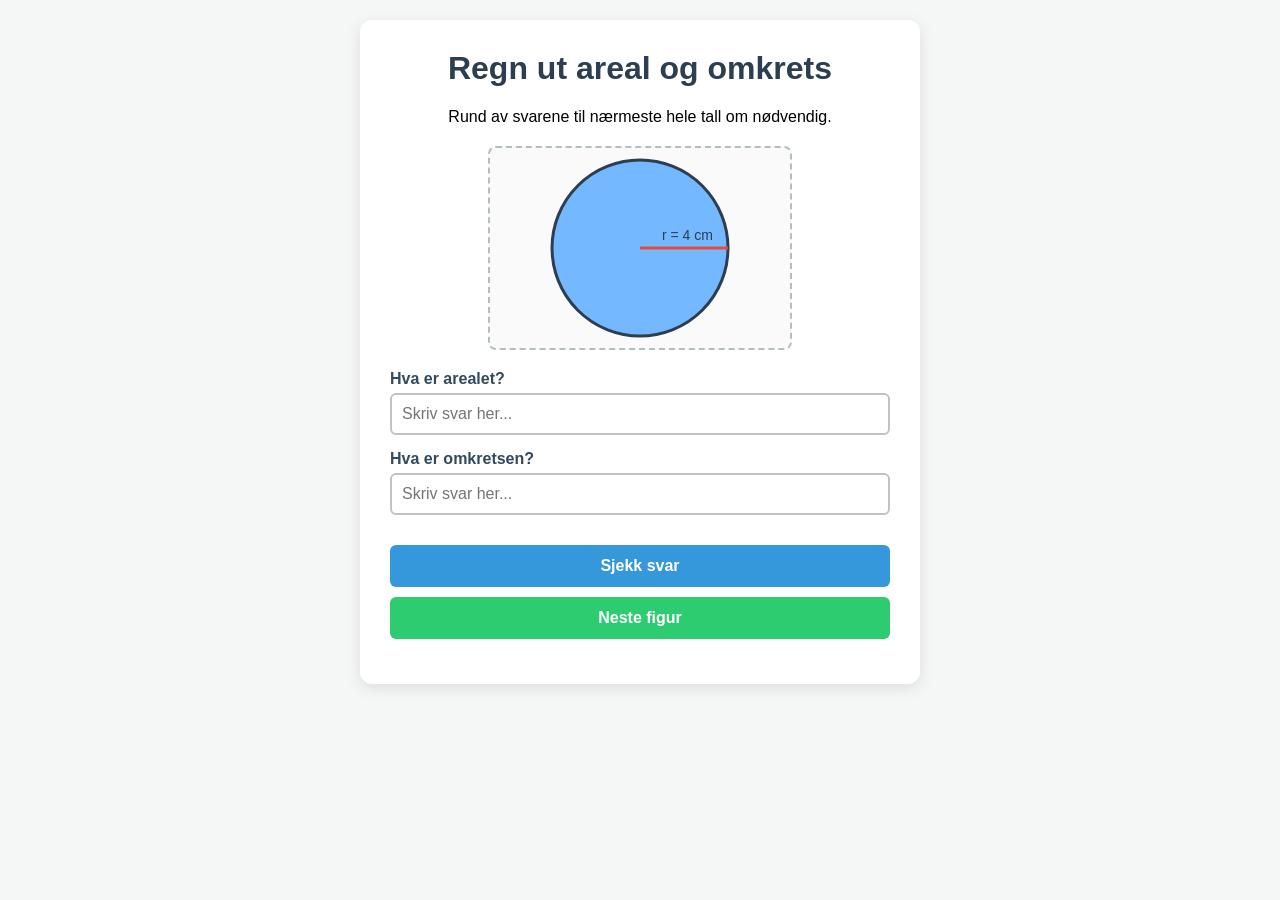
==== index.html @ bada100c "Add files via upload" ====
<!DOCTYPE html>
<html lang="no">
<head>
    <meta charset="UTF-8">
    <meta name="viewport" content="width=device-width, initial-scale=1.0">
    <title>Geometriøving for elever</title>
    <style>
        body {
            font-family: 'Segoe UI', Tahoma, Geneva, Verdana, sans-serif;
            background-color: #f4f7f6;
            margin: 0;
            padding: 20px;
            display: flex;
            flex-direction: column;
            align-items: center;
        }
        .container {
            background-color: white;
            padding: 30px;
            border-radius: 12px;
            box-shadow: 0 4px 15px rgba(0,0,0,0.1);
            max-width: 500px;
            width: 100%;
            text-align: center;
        }
        h1 { color: #2c3e50; margin-top: 0; }
        #canvas-container {
            margin: 20px 0;
            display: flex;
            justify-content: center;
        }
        canvas {
            border: 2px dashed #b2bec3;
            background-color: #fafafa;
            border-radius: 8px;
        }
        .input-group {
            margin: 15px 0;
            text-align: left;
        }
        label {
            display: block;
            font-weight: bold;
            margin-bottom: 5px;
            color: #34495e;
        }
        input {
            width: 100%;
            padding: 10px;
            font-size: 16px;
            border: 2px solid #bdc3c7;
            border-radius: 6px;
            box-sizing: border-box;
            transition: all 0.3s;
        }
        .correct { border-color: #2ecc71 !important; background-color: #e8f8f5; }
        .wrong { border-color: #e74c3c !important; background-color: #fceae9; }
        button {
            background-color: #3498db;
            color: white;
            border: none;
            padding: 12px 24px;
            font-size: 16px;
            font-weight: bold;
            border-radius: 6px;
            cursor: pointer;
            width: 100%;
            margin-top: 15px;
            transition: background 0.2s;
        }
        button:hover { background-color: #2980b9; }
        #feedback { font-weight: bold; margin-top: 15px; font-size: 18px; }
    </style>
</head>
<body>

<div class="container">
    <h1>Regn ut areal og omkrets</h1>
    <p>Rund av svarene til nærmeste hele tall om nødvendig.</p>
    
    <div id="canvas-container">
        <canvas id="figurCanvas" width="300" height="200"></canvas>
    </div>

    <div class="input-group">
        <label id="label-areal" for="input-areal">Hva er arealet?</label>
        <input type="number" id="input-areal" placeholder="Skriv svar her...">
    </div>

    <div class="input-group">
        <label id="label-omkrets" for="input-omkrets">Hva er omkretsen?</label>
        <input type="number" id="input-omkrets" placeholder="Skriv svar her...">
    </div>

    <button onclick="sjekkSvar()">Sjekk svar</button>
    <button onclick="genererNyFigur()" style="background-color: #2ecc71; margin-top: 10px;">Neste figur</button>

    <div id="feedback"></div>
</div>

<script>
    const canvas = document.getElementById('figurCanvas');
    const ctx = canvas.getContext('2d');
    
    let gjeldendeFigur = "";
    let fasitAreal = 0;
    let fasitOmkrets = 0;

    function slettFelter() {
        document.getElementById('input-areal').value = "";
        document.getElementById('input-omkrets').value = "";
        document.getElementById('input-areal').className = "";
        document.getElementById('input-omkrets').className = "";
        document.getElementById('feedback').textContent = "";
    }

    function tilfeldig(min, max) {
        return Math.floor(Math.random() * (max - min + 1)) + min;
    }

    function genererNyFigur() {
        slettFelter();
        ctx.clearRect(0, 0, canvas.width, canvas.height);
        
        const figurTyper = ['rektangel', 'trekant', 'sirkel'];
        gjeldendeFigur = figurTyper[Math.floor(Math.random() * figurTyper.length)];

        ctx.lineWidth = 3;
        ctx.strokeStyle = '#2c3e50';
        ctx.fillStyle = '#74b9ff';
        ctx.font = '14px Arial';
        ctx.fillStyleText = '#2c3e50';

        if (gjeldendeFigur === 'rektangel') {
            let bredde = tilfeldig(4, 12);
            let hoyde = tilfeldig(3, 8);
            
            fasitAreal = bredde * hoyde;
            fasitOmkrets = 2 * (bredde + hoyde);

            // Tegn rektangel sentrert (skalert for synlighet)
            let pxBredde = bredde * 18;
            let pxHoyde = hoyde * 18;
            let x = (canvas.width - pxBredde) / 2;
            let y = (canvas.height - pxHoyde) / 2;

            ctx.fillRect(x, y, pxBredde, pxHoyde);
            ctx.strokeRect(x, y, pxBredde, pxHoyde);

            // Måltekst
            ctx.fillStyle = '#2c3e50';
            ctx.fillText(`Bredde: ${bredde} cm`, x + (pxBredde/4), y - 10);
            ctx.fillText(`Høyde: ${hoyde} cm`, x + pxBredde + 10, y + (pxHoyde/2));

        } else if (gjeldendeFigur === 'trekant') {
            // Rettvinklet trekant for enkelhets skyld
            let grunnlinje = tilfeldig(5, 12);
            let hoyde = tilfeldig(4, 9);
            
            // Hypotenus: a^2 + b^2 = c^2
            let hypotenus = Math.sqrt((grunnlinje*grunnlinje) + (hoyde*hoyde));
            
            fasitAreal = Math.round((grunnlinje * hoyde) / 2);
            fasitOmkrets = Math.round(grunnlinje + hoyde + hypotenus);

            let pxG = grunnlinje * 16;
            let pxH = hoyde * 16;
            let x = (canvas.width - pxG) / 2;
            let y = (canvas.height - pxH) / 2 + pxH;

            ctx.beginPath();
            ctx.moveTo(x, y);
            ctx.lineTo(x + pxG, y);
            ctx.lineTo(x, y - pxH);
            ctx.closePath();
            ctx.fill();
            ctx.stroke();

            ctx.fillStyle = '#2c3e50';
            ctx.fillText(`g: ${grunnlinje} cm`, x + (pxG/3), y + 20);
            ctx.fillText(`h: ${hoyde} cm`, x - 40, y - (pxH/2));

        } else if (gjeldendeFigur === 'sirkel') {
            let radius = tilfeldig(2, 5);
            
            fasitAreal = Math.round(Math.PI * radius * radius);
            fasitOmkrets = Math.round(2 * Math.PI * radius);

            let pxR = radius * 22;
            let cx = canvas.width / 2;
            let cy = canvas.height / 2;

            ctx.beginPath();
            ctx.arc(cx, cy, pxR, 0, 2 * Math.PI);
            ctx.fill();
            ctx.stroke();

            // Tegn radiuslinje
            ctx.beginPath();
            ctx.moveTo(cx, cy);
            ctx.lineTo(cx + pxR, cy);
            ctx.strokeStyle = '#e74c3c';
            ctx.stroke();

            ctx.fillStyle = '#2c3e50';
            ctx.fillText(`r = ${radius} cm`, cx + (pxR/4), cy - 8);
        }
    }

    function sjekkSvar() {
        const inputAreal = parseFloat(document.getElementById('input-areal').value);
        const inputOmkrets = parseFloat(document.getElementById('input-omkrets').value);
        const feedback = document.getElementById('feedback');

        let arealRiktig = (inputAreal === fasitAreal);
        let omkretsRiktig = (inputOmkrets === fasitOmkrets);

        document.getElementById('input-areal').className = arealRiktig ? 'correct' : 'wrong';
        document.getElementById('input-omkrets').className = omkretsRiktig ? 'correct' : 'wrong';

        if (arealRiktig && omkretsRiktig) {
            feedback.textContent = "🎉 Helt supert! Begge svar er riktige!";
            feedback.style.color = "#2ecc71";
        } else {
            feedback.textContent = "Prøv igjen! Rett opp i feltene som ble røde.";
            feedback.style.color = "#e74c3c";
        }
    }

    // Start spillet ved innlasting
    genererNyFigur();
</script>

</body>
</html>
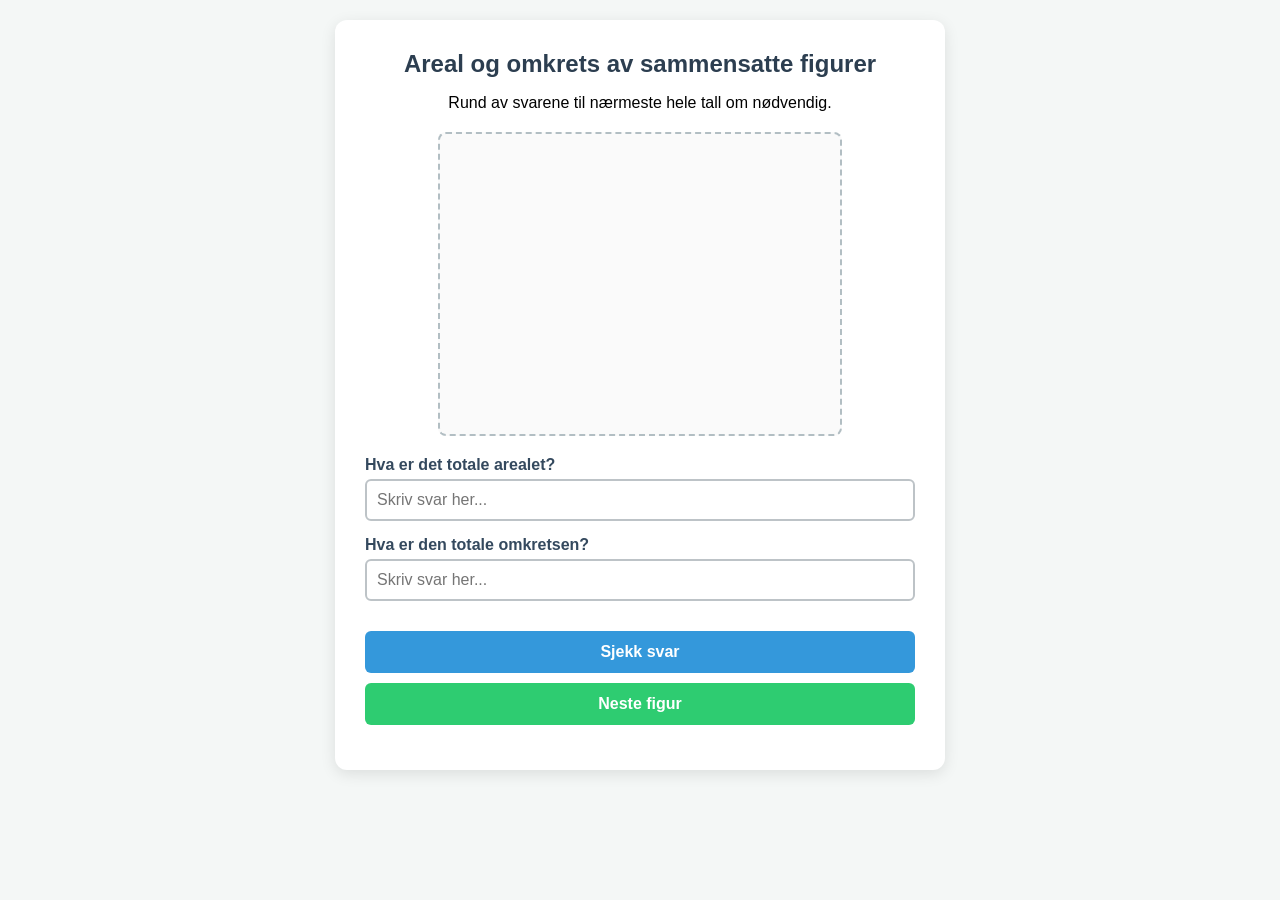
==== commit 47ec2706: "Add files via upload" ====
--- a/index.html
+++ b/index.html
@@ -3,7 +3,7 @@
 <head>
     <meta charset="UTF-8">
     <meta name="viewport" content="width=device-width, initial-scale=1.0">
-    <title>Geometriøving for elever</title>
+    <title>Geometriøving for elever - Sammensatte figurer</title>
     <style>
         body {
             font-family: 'Segoe UI', Tahoma, Geneva, Verdana, sans-serif;
@@ -19,11 +19,11 @@
             padding: 30px;
             border-radius: 12px;
             box-shadow: 0 4px 15px rgba(0,0,0,0.1);
-            max-width: 500px;
+            max-width: 550px;
             width: 100%;
             text-align: center;
         }
-        h1 { color: #2c3e50; margin-top: 0; }
+        h1 { color: #2c3e50; margin-top: 0; font-size: 24px; }
         #canvas-container {
             margin: 20px 0;
             display: flex;
@@ -70,25 +70,27 @@
         }
         button:hover { background-color: #2980b9; }
         #feedback { font-weight: bold; margin-top: 15px; font-size: 18px; }
+        #figurnavn { font-style: italic; color: #7f8c8d; margin-bottom: 10px; }
     </style>
 </head>
 <body>
 
 <div class="container">
-    <h1>Regn ut areal og omkrets</h1>
+    <h1>Areal og omkrets av sammensatte figurer</h1>
+    <div id="figurnavn"></div>
     <p>Rund av svarene til nærmeste hele tall om nødvendig.</p>
     
     <div id="canvas-container">
-        <canvas id="figurCanvas" width="300" height="200"></canvas>
+        <canvas id="figurCanvas" width="400" height="300"></canvas>
     </div>
 
     <div class="input-group">
-        <label id="label-areal" for="input-areal">Hva er arealet?</label>
+        <label id="label-areal" for="input-areal">Hva er det totale arealet?</label>
         <input type="number" id="input-areal" placeholder="Skriv svar her...">
     </div>
 
     <div class="input-group">
-        <label id="label-omkrets" for="input-omkrets">Hva er omkretsen?</label>
+        <label id="label-omkrets" for="input-omkrets">Hva er den totale omkretsen?</label>
         <input type="number" id="input-omkrets" placeholder="Skriv svar her...">
     </div>
 
@@ -122,114 +124,116 @@
         slettFelter();
         ctx.clearRect(0, 0, canvas.width, canvas.height);
         
-        const figurTyper = ['rektangel', 'trekant', 'sirkel'];
+        // Velger tilfeldig mellom de to sammensatte figurtypene
+        const figurTyper = ['sammensatt_rektangel', 'rektangel_trekant'];
         gjeldendeFigur = figurTyper[Math.floor(Math.random() * figurTyper.length)];
 
         ctx.lineWidth = 3;
         ctx.strokeStyle = '#2c3e50';
         ctx.fillStyle = '#74b9ff';
-        ctx.font = '14px Arial';
-        ctx.fillStyleText = '#2c3e50';
-
-        if (gjeldendeFigur === 'rektangel') {
-            let bredde = tilfeldig(4, 12);
-            let hoyde = tilfeldig(3, 8);
-            
-            fasitAreal = bredde * hoyde;
-            fasitOmkrets = 2 * (bredde + hoyde);
-
-            // Tegn rektangel sentrert (skalert for synlighet)
-            let pxBredde = bredde * 18;
-            let pxHoyde = hoyde * 18;
-            let x = (canvas.width - pxBredde) / 2;
-            let y = (canvas.height - pxHoyde) / 2;
-
-            ctx.fillRect(x, y, pxBredde, pxHoyde);
-            ctx.strokeRect(x, y, pxBredde, pxHoyde);
-
-            // Måltekst
-            ctx.fillStyle = '#2c3e50';
-            ctx.fillText(`Bredde: ${bredde} cm`, x + (pxBredde/4), y - 10);
-            ctx.fillText(`Høyde: ${hoyde} cm`, x + pxBredde + 10, y + (pxHoyde/2));
-
-        } else if (gjeldendeFigur === 'trekant') {
-            // Rettvinklet trekant for enkelhets skyld
-            let grunnlinje = tilfeldig(5, 12);
-            let hoyde = tilfeldig(4, 9);
-            
-            // Hypotenus: a^2 + b^2 = c^2
-            let hypotenus = Math.sqrt((grunnlinje*grunnlinje) + (hoyde*hoyde));
-            
-            fasitAreal = Math.round((grunnlinje * hoyde) / 2);
-            fasitOmkrets = Math.round(grunnlinje + hoyde + hypotenus);
-
-            let pxG = grunnlinje * 16;
-            let pxH = hoyde * 16;
-            let x = (canvas.width - pxG) / 2;
-            let y = (canvas.height - pxH) / 2 + pxH;
-
+        ctx.font = 'bold 14px Arial';
+
+        if (gjeldendeFigur === 'sammensatt_rektangel') {
+            document.getElementById('figurnavn').textContent = "Figurtype: L-formet figur (to rektangler)";
+            
+            // Generer logiske mål for en L-form
+            let a = tilfeldig(4, 7);  // Total bredde i bunn
+            let b = tilfeldig(3, 5);  // Bredde på vertikal del
+            let c = tilfeldig(5, 8);  // Total høyde på venstre side
+            let d = tilfeldig(3, 4);  // Høyde på horisontal del i bunn
+            
+            // Sikre at logikken holder (b må være mindre enn a, d mindre enn c)
+            if (b >= a) b = a - 2;
+            if (d >= c) d = c - 2;
+            
+            let e = a - b; // Resterende bredde på toppen
+            let f = c - d; // Resterende høyde på høyre side
+
+            // Matematisk fasit
+            fasitAreal = (a * d) + (b * f);
+            fasitOmkrets = a + b + c + d + e + f;
+
+            // Skaler og plasser sentrert
+            let scale = 20;
+            let startX = (canvas.width - (a * scale)) / 2;
+            let startY = (canvas.height - (c * scale)) / 2;
+
+            // Tegner L-formen i én sammenhengende bane uten skillelinjer
             ctx.beginPath();
-            ctx.moveTo(x, y);
-            ctx.lineTo(x + pxG, y);
-            ctx.lineTo(x, y - pxH);
+            ctx.moveTo(startX, startY); // Topp venstre
+            ctx.lineTo(startX + (b * scale), startY); // Til høyre på toppen
+            ctx.lineTo(startX + (b * scale), startY + (f * scale)); // Ned til det indre hjørnet
+            ctx.lineTo(startX + (a * scale), startY + (f * scale)); // Helt ut til høyre kant
+            ctx.lineTo(startX + (a * scale), startY + (c * scale)); // Ned til bunn høyre
+            ctx.lineTo(startX, startY + (c * scale)); // Helt til bunn venstre
             ctx.closePath();
+            
             ctx.fill();
             ctx.stroke();
 
+            // Plasserer tydelige måltekster på utsiden av kantene
             ctx.fillStyle = '#2c3e50';
-            ctx.fillText(`g: ${grunnlinje} cm`, x + (pxG/3), y + 20);
-            ctx.fillText(`h: ${hoyde} cm`, x - 40, y - (pxH/2));
-
-        } else if (gjeldendeFigur === 'sirkel') {
-            let radius = tilfeldig(2, 5);
-            
-            fasitAreal = Math.round(Math.PI * radius * radius);
-            fasitOmkrets = Math.round(2 * Math.PI * radius);
-
-            let pxR = radius * 22;
-            let cx = canvas.width / 2;
-            let cy = canvas.height / 2;
-
+            ctx.fillText(`${b} cm`, startX + (b * scale)/2 - 10, startY - 10); // Topp-bredde
+            ctx.fillText(`${c} cm`, startX - 45, startY + (c * scale)/2); // Venstre totalhøyde
+            ctx.fillText(`${a} cm`, startX + (a * scale)/2 - 10, startY + (c * scale) + 20); // Bunn totalbredde
+            ctx.fillText(`${d} cm`, startX + (a * scale) + 10, startY + (f * scale) + (d * scale)/2 + 5); // Høyre bunnhøyde
+            ctx.fillText(`${e} cm`, startX + (b * scale) + (e * scale)/2 - 10, startY + (f * scale) - 10); // Indre horisontale flate
+            ctx.fillText(`${f} cm`, startX + (b * scale) + 10, startY + (f * scale)/2); // Indre vertikale flate
+
+        } else if (gjeldendeFigur === 'rektangel_trekant') {
+            document.getElementById('figurnavn').textContent = "Figurtype: Husform (rektangel + trekant)";
+            
+            let bredde = tilfeldig(6, 12);
+            let rektangelHoyde = tilfeldig(4, 7);
+            let trekantHoyde = tilfeldig(3, 5);
+
+            // Regner ut skråkantene på taket (hypotenus på to mindre trekanter)
+            let halvBredde = bredde / 2;
+            let takSidelengde = Math.sqrt((halvBredde * halvBredde) + (trekantHoyde * trekantHoyde));
+
+            // Matematisk fasit
+            fasitAreal = (bredde * rektangelHoyde) + Math.round((bredde * trekantHoyde) / 2);
+            fasitOmkrets = Math.round(bredde + (2 * rektangelHoyde) + (2 * takSidelengde));
+
+            // Skaler og plasser sentrert
+            let scale = 18;
+            let totalHoyde = rektangelHoyde + trekantHoyde;
+            let startX = (canvas.width - (bredde * scale)) / 2;
+            let startY = (canvas.height - (totalHoyde * scale)) / 2;
+
+            // Tegner husformen i én ytre bane uten skillelinje
             ctx.beginPath();
-            ctx.arc(cx, cy, pxR, 0, 2 * Math.PI);
+            ctx.moveTo(startX, startY + (trekantHoyde * scale)); // Venstre vegghjørne under taket
+            ctx.lineTo(startX + (bredde * scale) / 2, startY); // Takmøne (toppen)
+            ctx.lineTo(startX + (bredde * scale), startY + (trekantHoyde * scale)); // Høyre vegghjørne under taket
+            ctx.lineTo(startX + (bredde * scale), startY + (totalHoyde * scale)); // Bunn høyre
+            ctx.lineTo(startX, startY + (totalHoyde * scale)); // Bunn venstre
+            ctx.closePath();
+
             ctx.fill();
             ctx.stroke();
 
-            // Tegn radiuslinje
+            // Plasserer måltekster
+            ctx.fillStyle = '#2c3e50';
+            ctx.fillText(`${rektangelHoyde} cm`, startX - 45, startY + (trekantHoyde * scale) + (rektangelHoyde * scale)/2); // Vegghøyde venstre
+            ctx.fillText(`${bredde} cm`, startX + (bredde * scale)/2 - 15, startY + (totalHoyde * scale) + 20); // Grunnmursbredde
+            
+            // For å hjelpe eleven med å regne ut trekantarealet tegner vi en stiplet linje for totalhøyden/mønehøyden
             ctx.beginPath();
-            ctx.moveTo(cx, cy);
-            ctx.lineTo(cx + pxR, cy);
+            ctx.setLineDash([4, 4]);
+            ctx.moveTo(startX + (bredde * scale) / 2, startY);
+            ctx.lineTo(startX + (bredde * scale) / 2, startY + (trekantHoyde * scale));
             ctx.strokeStyle = '#e74c3c';
             ctx.stroke();
-
+            ctx.setLineDash([]); // Nullstill stiplede linjer
+
+            // Tekst for høyden på taket og skråsiden
+            ctx.fillStyle = '#e74c3c';
+            ctx.fillText(`h = ${trekantHoyde} cm`, startX + (bredde * scale)/2 + 5, startY + (trekantHoyde * scale)/2);
+            
             ctx.fillStyle = '#2c3e50';
-            ctx.fillText(`r = ${radius} cm`, cx + (pxR/4), cy - 8);
+            ctx.fillText(`skrå: ${Math.round(takSidelengde)} cm`, startX + (bredde * scale * 0.75), startY + (trekantHoyde * scale)/2);
         }
     }
 
-    function sjekkSvar() {
-        const inputAreal = parseFloat(document.getElementById('input-areal').value);
-        const inputOmkrets = parseFloat(document.getElementById('input-omkrets').value);
-        const feedback = document.getElementById('feedback');
-
-        let arealRiktig = (inputAreal === fasitAreal);
-        let omkretsRiktig = (inputOmkrets === fasitOmkrets);
-
-        document.getElementById('input-areal').className = arealRiktig ? 'correct' : 'wrong';
-        document.getElementById('input-omkrets').className = omkretsRiktig ? 'correct' : 'wrong';
-
-        if (arealRiktig && omkretsRiktig) {
-            feedback.textContent = "🎉 Helt supert! Begge svar er riktige!";
-            feedback.style.color = "#2ecc71";
-        } else {
-            feedback.textContent = "Prøv igjen! Rett opp i feltene som ble røde.";
-            feedback.style.color = "#e74c3c";
-        }
-    }
-
-    // Start spillet ved innlasting
-    genererNyFigur();
-</script>
-
-</body>
-</html>+    function sjekkSvar() {
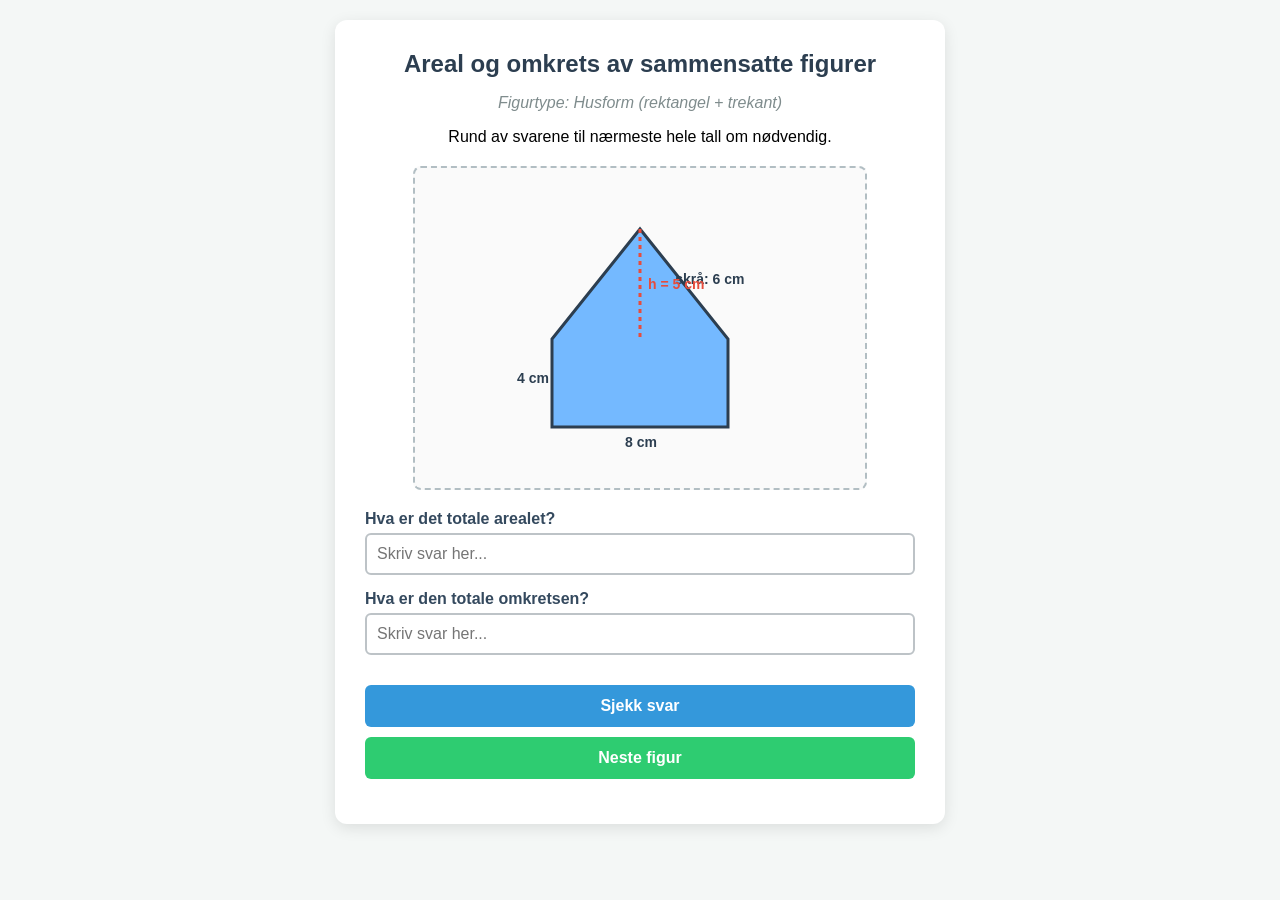
==== commit aa74df32: "Add files via upload" ====
--- a/index.html
+++ b/index.html
@@ -81,7 +81,7 @@
     <p>Rund av svarene til nærmeste hele tall om nødvendig.</p>
     
     <div id="canvas-container">
-        <canvas id="figurCanvas" width="400" height="300"></canvas>
+        <canvas id="figurCanvas" width="450" height="320"></canvas>
     </div>
 
     <div class="input-group">
@@ -124,7 +124,6 @@
         slettFelter();
         ctx.clearRect(0, 0, canvas.width, canvas.height);
         
-        // Velger tilfeldig mellom de to sammensatte figurtypene
         const figurTyper = ['sammensatt_rektangel', 'rektangel_trekant'];
         gjeldendeFigur = figurTyper[Math.floor(Math.random() * figurTyper.length)];
 
@@ -136,104 +135,116 @@
         if (gjeldendeFigur === 'sammensatt_rektangel') {
             document.getElementById('figurnavn').textContent = "Figurtype: L-formet figur (to rektangler)";
             
-            // Generer logiske mål for en L-form
-            let a = tilfeldig(4, 7);  // Total bredde i bunn
-            let b = tilfeldig(3, 5);  // Bredde på vertikal del
-            let c = tilfeldig(5, 8);  // Total høyde på venstre side
-            let d = tilfeldig(3, 4);  // Høyde på horisontal del i bunn
-            
-            // Sikre at logikken holder (b må være mindre enn a, d mindre enn c)
-            if (b >= a) b = a - 2;
-            if (d >= c) d = c - 2;
-            
-            let e = a - b; // Resterende bredde på toppen
-            let f = c - d; // Resterende høyde på høyre side
-
-            // Matematisk fasit
+            let a = tilfeldig(7, 11);  
+            let b = tilfeldig(3, 5);   
+            let c = tilfeldig(7, 11);  
+            let d = tilfeldig(3, 5);   
+            
+            if (b >= a) b = a - 3;
+            if (d >= c) d = c - 3;
+            
+            let e = a - b; 
+            let f = c - d; 
+
             fasitAreal = (a * d) + (b * f);
             fasitOmkrets = a + b + c + d + e + f;
 
-            // Skaler og plasser sentrert
-            let scale = 20;
+            let scale = 22;
             let startX = (canvas.width - (a * scale)) / 2;
             let startY = (canvas.height - (c * scale)) / 2;
 
-            // Tegner L-formen i én sammenhengende bane uten skillelinjer
             ctx.beginPath();
-            ctx.moveTo(startX, startY); // Topp venstre
-            ctx.lineTo(startX + (b * scale), startY); // Til høyre på toppen
-            ctx.lineTo(startX + (b * scale), startY + (f * scale)); // Ned til det indre hjørnet
-            ctx.lineTo(startX + (a * scale), startY + (f * scale)); // Helt ut til høyre kant
-            ctx.lineTo(startX + (a * scale), startY + (c * scale)); // Ned til bunn høyre
-            ctx.lineTo(startX, startY + (c * scale)); // Helt til bunn venstre
+            ctx.moveTo(startX, startY); 
+            ctx.lineTo(startX + (b * scale), startY); 
+            ctx.lineTo(startX + (b * scale), startY + (f * scale)); 
+            ctx.lineTo(startX + (a * scale), startY + (f * scale)); 
+            ctx.lineTo(startX + (a * scale), startY + (c * scale)); 
+            ctx.lineTo(startX, startY + (c * scale)); 
             ctx.closePath();
             
             ctx.fill();
             ctx.stroke();
 
-            // Plasserer tydelige måltekster på utsiden av kantene
             ctx.fillStyle = '#2c3e50';
-            ctx.fillText(`${b} cm`, startX + (b * scale)/2 - 10, startY - 10); // Topp-bredde
-            ctx.fillText(`${c} cm`, startX - 45, startY + (c * scale)/2); // Venstre totalhøyde
-            ctx.fillText(`${a} cm`, startX + (a * scale)/2 - 10, startY + (c * scale) + 20); // Bunn totalbredde
-            ctx.fillText(`${d} cm`, startX + (a * scale) + 10, startY + (f * scale) + (d * scale)/2 + 5); // Høyre bunnhøyde
-            ctx.fillText(`${e} cm`, startX + (b * scale) + (e * scale)/2 - 10, startY + (f * scale) - 10); // Indre horisontale flate
-            ctx.fillText(`${f} cm`, startX + (b * scale) + 10, startY + (f * scale)/2); // Indre vertikale flate
+            ctx.fillText(`${b} cm`, startX + (b * scale)/2 - 10, startY - 10); 
+            ctx.fillText(`${c} cm`, startX - 35, startY + (c * scale)/2); 
+            ctx.fillText(`${a} cm`, startX + (a * scale)/2 - 10, startY + (c * scale) + 20); 
+            ctx.fillText(`${d} cm`, startX + (a * scale) + 10, startY + (f * scale) + (d * scale)/2 + 5); 
+            ctx.fillText(`${e} cm`, startX + (b * scale) + (e * scale)/2 - 10, startY + (f * scale) - 10); 
+            ctx.fillText(`${f} cm`, startX + (b * scale) + 10, startY + (f * scale)/2); 
 
         } else if (gjeldendeFigur === 'rektangel_trekant') {
             document.getElementById('figurnavn').textContent = "Figurtype: Husform (rektangel + trekant)";
             
-            let bredde = tilfeldig(6, 12);
+            let bredde = tilfeldig(6, 10);
+            if (bredde % 2 !== 0) bredde += 1; // Sikrer partall for penere deling av taket
+            
             let rektangelHoyde = tilfeldig(4, 7);
-            let trekantHoyde = tilfeldig(3, 5);
-
-            // Regner ut skråkantene på taket (hypotenus på to mindre trekanter)
+            let trekantHoyde = tilfeldig(4, 6);
+
             let halvBredde = bredde / 2;
             let takSidelengde = Math.sqrt((halvBredde * halvBredde) + (trekantHoyde * trekantHoyde));
 
-            // Matematisk fasit
             fasitAreal = (bredde * rektangelHoyde) + Math.round((bredde * trekantHoyde) / 2);
             fasitOmkrets = Math.round(bredde + (2 * rektangelHoyde) + (2 * takSidelengde));
 
-            // Skaler og plasser sentrert
-            let scale = 18;
+            let scale = 22;
             let totalHoyde = rektangelHoyde + trekantHoyde;
             let startX = (canvas.width - (bredde * scale)) / 2;
             let startY = (canvas.height - (totalHoyde * scale)) / 2;
 
-            // Tegner husformen i én ytre bane uten skillelinje
             ctx.beginPath();
-            ctx.moveTo(startX, startY + (trekantHoyde * scale)); // Venstre vegghjørne under taket
-            ctx.lineTo(startX + (bredde * scale) / 2, startY); // Takmøne (toppen)
-            ctx.lineTo(startX + (bredde * scale), startY + (trekantHoyde * scale)); // Høyre vegghjørne under taket
-            ctx.lineTo(startX + (bredde * scale), startY + (totalHoyde * scale)); // Bunn høyre
-            ctx.lineTo(startX, startY + (totalHoyde * scale)); // Bunn venstre
+            ctx.moveTo(startX, startY + (trekantHoyde * scale)); 
+            ctx.lineTo(startX + (bredde * scale) / 2, startY); 
+            ctx.lineTo(startX + (bredde * scale), startY + (trekantHoyde * scale)); 
+            ctx.lineTo(startX + (bredde * scale), startY + (totalHoyde * scale)); 
+            ctx.lineTo(startX, startY + (totalHoyde * scale)); 
             ctx.closePath();
 
             ctx.fill();
             ctx.stroke();
 
-            // Plasserer måltekster
             ctx.fillStyle = '#2c3e50';
-            ctx.fillText(`${rektangelHoyde} cm`, startX - 45, startY + (trekantHoyde * scale) + (rektangelHoyde * scale)/2); // Vegghøyde venstre
-            ctx.fillText(`${bredde} cm`, startX + (bredde * scale)/2 - 15, startY + (totalHoyde * scale) + 20); // Grunnmursbredde
-            
-            // For å hjelpe eleven med å regne ut trekantarealet tegner vi en stiplet linje for totalhøyden/mønehøyden
+            ctx.fillText(`${rektangelHoyde} cm`, startX - 35, startY + (trekantHoyde * scale) + (rektangelHoyde * scale)/2); 
+            ctx.fillText(`${bredde} cm`, startX + (bredde * scale)/2 - 15, startY + (totalHoyde * scale) + 20); 
+            ctx.fillText(`skrå: ${Math.round(takSidelengde)} cm`, startX + (bredde * scale * 0.70), startY + (trekantHoyde * scale)/2);
+
+            // Stiplet rød linje for høyden
             ctx.beginPath();
+            ctx.strokeStyle = '#e74c3c';
             ctx.setLineDash([4, 4]);
             ctx.moveTo(startX + (bredde * scale) / 2, startY);
             ctx.lineTo(startX + (bredde * scale) / 2, startY + (trekantHoyde * scale));
-            ctx.strokeStyle = '#e74c3c';
             ctx.stroke();
-            ctx.setLineDash([]); // Nullstill stiplede linjer
-
-            // Tekst for høyden på taket og skråsiden
+            ctx.setLineDash([]); // Nullstiller stiplede linjer korrekt her
+
             ctx.fillStyle = '#e74c3c';
-            ctx.fillText(`h = ${trekantHoyde} cm`, startX + (bredde * scale)/2 + 5, startY + (trekantHoyde * scale)/2);
-            
-            ctx.fillStyle = '#2c3e50';
-            ctx.fillText(`skrå: ${Math.round(takSidelengde)} cm`, startX + (bredde * scale * 0.75), startY + (trekantHoyde * scale)/2);
-        }
-    }
-
-    function sjekkSvar() {+            ctx.fillText(`h = ${trekantHoyde} cm`, startX + (bredde * scale)/2 + 8, startY + (trekantHoyde * scale)/2 + 5);
+        }
+    }
+
+    function sjekkSvar() {
+        const inputAreal = parseFloat(document.getElementById('input-areal').value);
+        const inputOmkrets = parseFloat(document.getElementById('input-omkrets').value);
+        const feedback = document.getElementById('feedback');
+
+        let arealRiktig = (Math.abs(inputAreal - fasitAreal) <= 1);
+        let omkretsRiktig = (Math.abs(inputOmkrets - fasitOmkrets) <= 1);
+
+        document.getElementById('input-areal').className = arealRiktig ? 'correct' : 'wrong';
+        document.getElementById('input-omkrets').className = omkretsRiktig ? 'correct' : 'wrong';
+
+        if (arealRiktig && omkretsRiktig) {
+            feedback.textContent = `🎉 Kjempebra! Korrekt svar er Areal: ${fasitAreal} cm² og Omkrets: ${fasitOmkrets} cm.`;
+            feedback.style.color = "#2ecc71";
+        } else {
+            feedback.textContent = "Prøv igjen! Sjekk de røde feltene og husk eventuell avrunding.";
+            feedback.style.color = "#e74c3c";
+        }
+    }
+
+    genererNyFigur();
+</script>
+
+</body>
+</html>
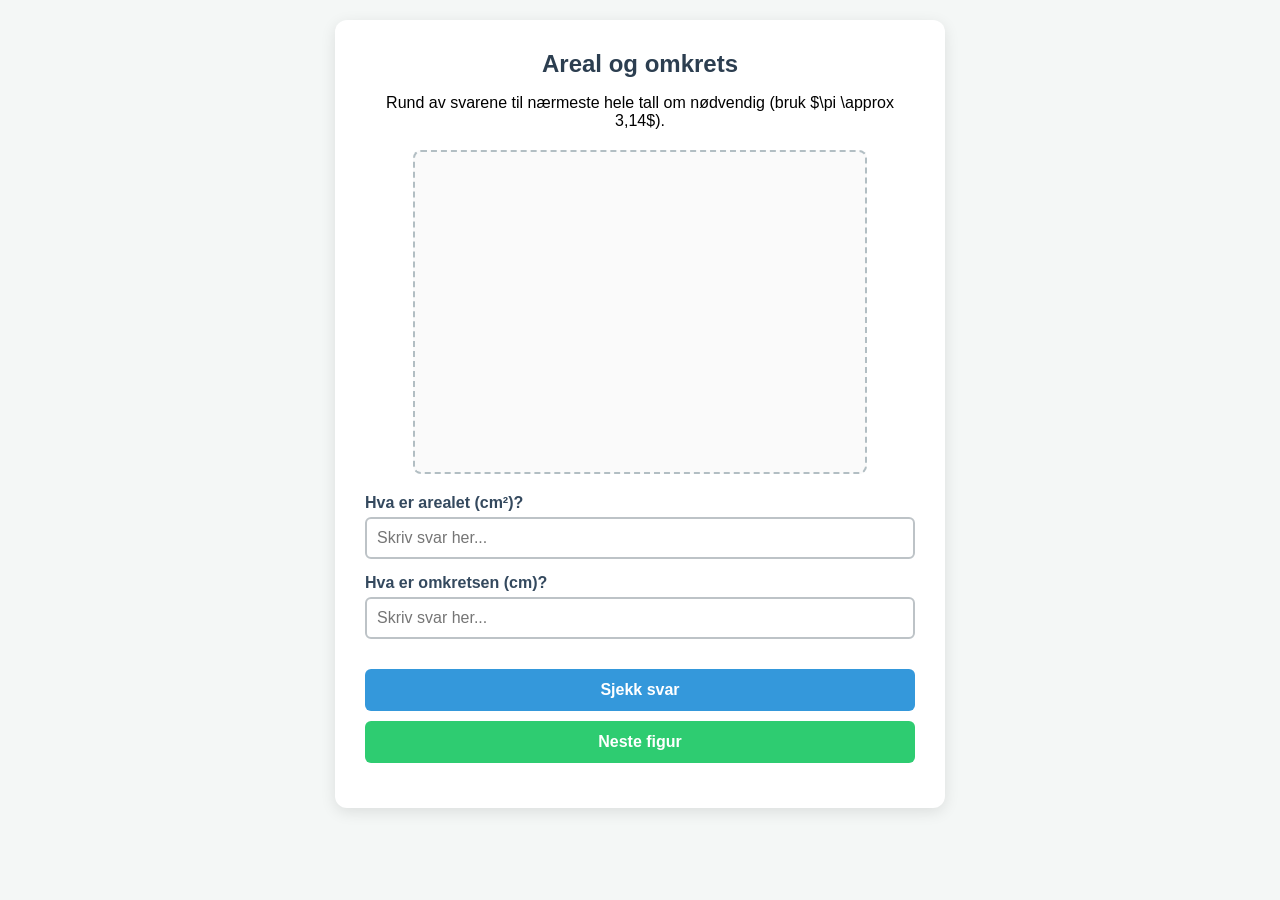
==== commit dc22b3dd: "Add files via upload" ====
--- a/index.html
+++ b/index.html
@@ -3,7 +3,7 @@
 <head>
     <meta charset="UTF-8">
     <meta name="viewport" content="width=device-width, initial-scale=1.0">
-    <title>Geometriøving for elever - Sammensatte figurer</title>
+    <title>Geometriøving for elever</title>
     <style>
         body {
             font-family: 'Segoe UI', Tahoma, Geneva, Verdana, sans-serif;
@@ -76,21 +76,21 @@
 <body>
 
 <div class="container">
-    <h1>Areal og omkrets av sammensatte figurer</h1>
+    <h1>Areal og omkrets</h1>
     <div id="figurnavn"></div>
-    <p>Rund av svarene til nærmeste hele tall om nødvendig.</p>
+    <p>Rund av svarene til nærmeste hele tall om nødvendig (bruk $\pi \approx 3,14$).</p>
     
     <div id="canvas-container">
         <canvas id="figurCanvas" width="450" height="320"></canvas>
     </div>
 
     <div class="input-group">
-        <label id="label-areal" for="input-areal">Hva er det totale arealet?</label>
+        <label id="label-areal" for="input-areal">Hva er arealet (cm²)?</label>
         <input type="number" id="input-areal" placeholder="Skriv svar her...">
     </div>
 
     <div class="input-group">
-        <label id="label-omkrets" for="input-omkrets">Hva er den totale omkretsen?</label>
+        <label id="label-omkrets" for="input-omkrets">Hva er omkretsen (cm)?</label>
         <input type="number" id="input-omkrets" placeholder="Skriv svar her...">
     </div>
 
@@ -124,7 +124,8 @@
         slettFelter();
         ctx.clearRect(0, 0, canvas.width, canvas.height);
         
-        const figurTyper = ['sammensatt_rektangel', 'rektangel_trekant'];
+        // Lagt til 'avskjaert_rektangel' i listen over mulige oppgaver
+        const figurTyper = ['rektangel', 'trekant', 'sirkel', 'halvsirkel', 'sammensatt_rektangel', 'rektangel_trekant', 'avskjaert_rektangel'];
         gjeldendeFigur = figurTyper[Math.floor(Math.random() * figurTyper.length)];
 
         ctx.lineWidth = 3;
@@ -132,12 +133,104 @@
         ctx.fillStyle = '#74b9ff';
         ctx.font = 'bold 14px Arial';
 
-        if (gjeldendeFigur === 'sammensatt_rektangel') {
-            document.getElementById('figurnavn').textContent = "Figurtype: L-formet figur (to rektangler)";
-            
-            let a = tilfeldig(7, 11);  
+        if (gjeldendeFigur === 'rektangel') {
+            document.getElementById('figurnavn').textContent = "Figurtype: Rektangel";
+            let b = tilfeldig(5, 14);
+            let h = tilfeldig(4, 9);
+            fasitAreal = b * h;
+            fasitOmkrets = 2 * (b + h);
+
+            let scale = 22;
+            let pxB = b * scale;
+            let pxH = h * scale;
+            let x = (canvas.width - pxB) / 2;
+            let y = (canvas.height - pxH) / 2;
+
+            ctx.fillRect(x, y, pxB, pxH);
+            ctx.strokeRect(x, y, pxB, pxH);
+
+            ctx.fillStyle = '#2c3e50';
+            ctx.fillText(`${b} cm`, x + pxB/2 - 15, y - 10);
+            ctx.fillText(`${h} cm`, x + pxB + 10, y + pxH/2 + 5);
+
+        } else if (gjeldendeFigur === 'trekant') {
+            document.getElementById('figurnavn').textContent = "Figurtype: Rettvinklet trekant";
+            let g = tilfeldig(6, 12);
+            let h = tilfeldig(5, 10);
+            let hyp = Math.sqrt((g*g) + (h*h));
+            
+            fasitAreal = Math.round((g * h) / 2);
+            fasitOmkrets = Math.round(g + h + hyp);
+
+            let scale = 22;
+            let pxG = g * scale;
+            let pxH = h * scale;
+            let x = (canvas.width - pxG) / 2;
+            let y = (canvas.height - pxH) / 2 + pxH;
+
+            ctx.beginPath();
+            ctx.moveTo(x, y);
+            ctx.lineTo(x + pxG, y);
+            ctx.lineTo(x, y - pxH);
+            ctx.closePath();
+            ctx.fill();
+            ctx.stroke();
+
+            ctx.fillStyle = '#2c3e50';
+            ctx.fillText(`g = ${g} cm`, x + pxG/2 - 20, y + 20);
+            ctx.fillText(`h = ${h} cm`, x - 50, y - pxH/2 + 5);
+
+        } else if (gjeldendeFigur === 'sirkel') {
+            document.getElementById('figurnavn').textContent = "Figurtype: Sirkel";
+            let r = tilfeldig(3, 6);
+            fasitAreal = Math.round(Math.PI * r * r);
+            fasitOmkrets = Math.round(2 * Math.PI * r);
+
+            let scale = 24;
+            let pxR = r * scale;
+            let cx = canvas.width / 2;
+            let cy = canvas.height / 2;
+
+            ctx.beginPath();
+            ctx.arc(cx, cy, pxR, 0, 2 * Math.PI);
+            ctx.fill();
+            ctx.stroke();
+
+            ctx.beginPath();
+            ctx.moveTo(cx, cy);
+            ctx.lineTo(cx + pxR, cy);
+            ctx.strokeStyle = '#e74c3c';
+            ctx.stroke();
+
+            ctx.fillStyle = '#2c3e50';
+            ctx.fillText(`r = ${r} cm`, cx + pxR/3, cy - 8);
+
+        } else if (gjeldendeFigur === 'halvsirkel') {
+            document.getElementById('figurnavn').textContent = "Figurtype: Halvsirkel";
+            let r = tilfeldig(4, 7);
+            fasitAreal = Math.round((Math.PI * r * r) / 2);
+            fasitOmkrets = Math.round((Math.PI * r) + (2 * r));
+
+            let scale = 24;
+            let pxR = r * scale;
+            let cx = canvas.width / 2;
+            let cy = canvas.height / 2 + (pxR / 2);
+
+            ctx.beginPath();
+            ctx.arc(cx, cy, pxR, Math.PI, 0, false);
+            ctx.closePath();
+            ctx.fill();
+            ctx.stroke();
+
+            ctx.fillStyle = '#2c3e50';
+            ctx.fillText(`d = ${r * 2} cm`, cx - 25, cy + 20);
+
+        } else if (gjeldendeFigur === 'sammensatt_rektangel') {
+            document.getElementById('figurnavn').textContent = "Figurtype: L-formet figur (Finn manglende sider selv!)";
+            
+            let a = tilfeldig(8, 12);  
             let b = tilfeldig(3, 5);   
-            let c = tilfeldig(7, 11);  
+            let c = tilfeldig(8, 12);  
             let d = tilfeldig(3, 5);   
             
             if (b >= a) b = a - 3;
@@ -149,7 +242,7 @@
             fasitAreal = (a * d) + (b * f);
             fasitOmkrets = a + b + c + d + e + f;
 
-            let scale = 22;
+            let scale = 20;
             let startX = (canvas.width - (a * scale)) / 2;
             let startY = (canvas.height - (c * scale)) / 2;
 
@@ -170,14 +263,12 @@
             ctx.fillText(`${c} cm`, startX - 35, startY + (c * scale)/2); 
             ctx.fillText(`${a} cm`, startX + (a * scale)/2 - 10, startY + (c * scale) + 20); 
             ctx.fillText(`${d} cm`, startX + (a * scale) + 10, startY + (f * scale) + (d * scale)/2 + 5); 
-            ctx.fillText(`${e} cm`, startX + (b * scale) + (e * scale)/2 - 10, startY + (f * scale) - 10); 
-            ctx.fillText(`${f} cm`, startX + (b * scale) + 10, startY + (f * scale)/2); 
 
         } else if (gjeldendeFigur === 'rektangel_trekant') {
             document.getElementById('figurnavn').textContent = "Figurtype: Husform (rektangel + trekant)";
             
-            let bredde = tilfeldig(6, 10);
-            if (bredde % 2 !== 0) bredde += 1; // Sikrer partall for penere deling av taket
+            let bredde = tilfeldig(8, 12);
+            if (bredde % 2 !== 0) bredde += 1; 
             
             let rektangelHoyde = tilfeldig(4, 7);
             let trekantHoyde = tilfeldig(4, 6);
@@ -185,66 +276,4 @@
             let halvBredde = bredde / 2;
             let takSidelengde = Math.sqrt((halvBredde * halvBredde) + (trekantHoyde * trekantHoyde));
 
-            fasitAreal = (bredde * rektangelHoyde) + Math.round((bredde * trekantHoyde) / 2);
-            fasitOmkrets = Math.round(bredde + (2 * rektangelHoyde) + (2 * takSidelengde));
-
-            let scale = 22;
-            let totalHoyde = rektangelHoyde + trekantHoyde;
-            let startX = (canvas.width - (bredde * scale)) / 2;
-            let startY = (canvas.height - (totalHoyde * scale)) / 2;
-
-            ctx.beginPath();
-            ctx.moveTo(startX, startY + (trekantHoyde * scale)); 
-            ctx.lineTo(startX + (bredde * scale) / 2, startY); 
-            ctx.lineTo(startX + (bredde * scale), startY + (trekantHoyde * scale)); 
-            ctx.lineTo(startX + (bredde * scale), startY + (totalHoyde * scale)); 
-            ctx.lineTo(startX, startY + (totalHoyde * scale)); 
-            ctx.closePath();
-
-            ctx.fill();
-            ctx.stroke();
-
-            ctx.fillStyle = '#2c3e50';
-            ctx.fillText(`${rektangelHoyde} cm`, startX - 35, startY + (trekantHoyde * scale) + (rektangelHoyde * scale)/2); 
-            ctx.fillText(`${bredde} cm`, startX + (bredde * scale)/2 - 15, startY + (totalHoyde * scale) + 20); 
-            ctx.fillText(`skrå: ${Math.round(takSidelengde)} cm`, startX + (bredde * scale * 0.70), startY + (trekantHoyde * scale)/2);
-
-            // Stiplet rød linje for høyden
-            ctx.beginPath();
-            ctx.strokeStyle = '#e74c3c';
-            ctx.setLineDash([4, 4]);
-            ctx.moveTo(startX + (bredde * scale) / 2, startY);
-            ctx.lineTo(startX + (bredde * scale) / 2, startY + (trekantHoyde * scale));
-            ctx.stroke();
-            ctx.setLineDash([]); // Nullstiller stiplede linjer korrekt her
-
-            ctx.fillStyle = '#e74c3c';
-            ctx.fillText(`h = ${trekantHoyde} cm`, startX + (bredde * scale)/2 + 8, startY + (trekantHoyde * scale)/2 + 5);
-        }
-    }
-
-    function sjekkSvar() {
-        const inputAreal = parseFloat(document.getElementById('input-areal').value);
-        const inputOmkrets = parseFloat(document.getElementById('input-omkrets').value);
-        const feedback = document.getElementById('feedback');
-
-        let arealRiktig = (Math.abs(inputAreal - fasitAreal) <= 1);
-        let omkretsRiktig = (Math.abs(inputOmkrets - fasitOmkrets) <= 1);
-
-        document.getElementById('input-areal').className = arealRiktig ? 'correct' : 'wrong';
-        document.getElementById('input-omkrets').className = omkretsRiktig ? 'correct' : 'wrong';
-
-        if (arealRiktig && omkretsRiktig) {
-            feedback.textContent = `🎉 Kjempebra! Korrekt svar er Areal: ${fasitAreal} cm² og Omkrets: ${fasitOmkrets} cm.`;
-            feedback.style.color = "#2ecc71";
-        } else {
-            feedback.textContent = "Prøv igjen! Sjekk de røde feltene og husk eventuell avrunding.";
-            feedback.style.color = "#e74c3c";
-        }
-    }
-
-    genererNyFigur();
-</script>
-
-</body>
-</html>+            fasitAreal = (bredde * rektangelHoyde) + Math.round((bredde * trekantHoyde) / 2);
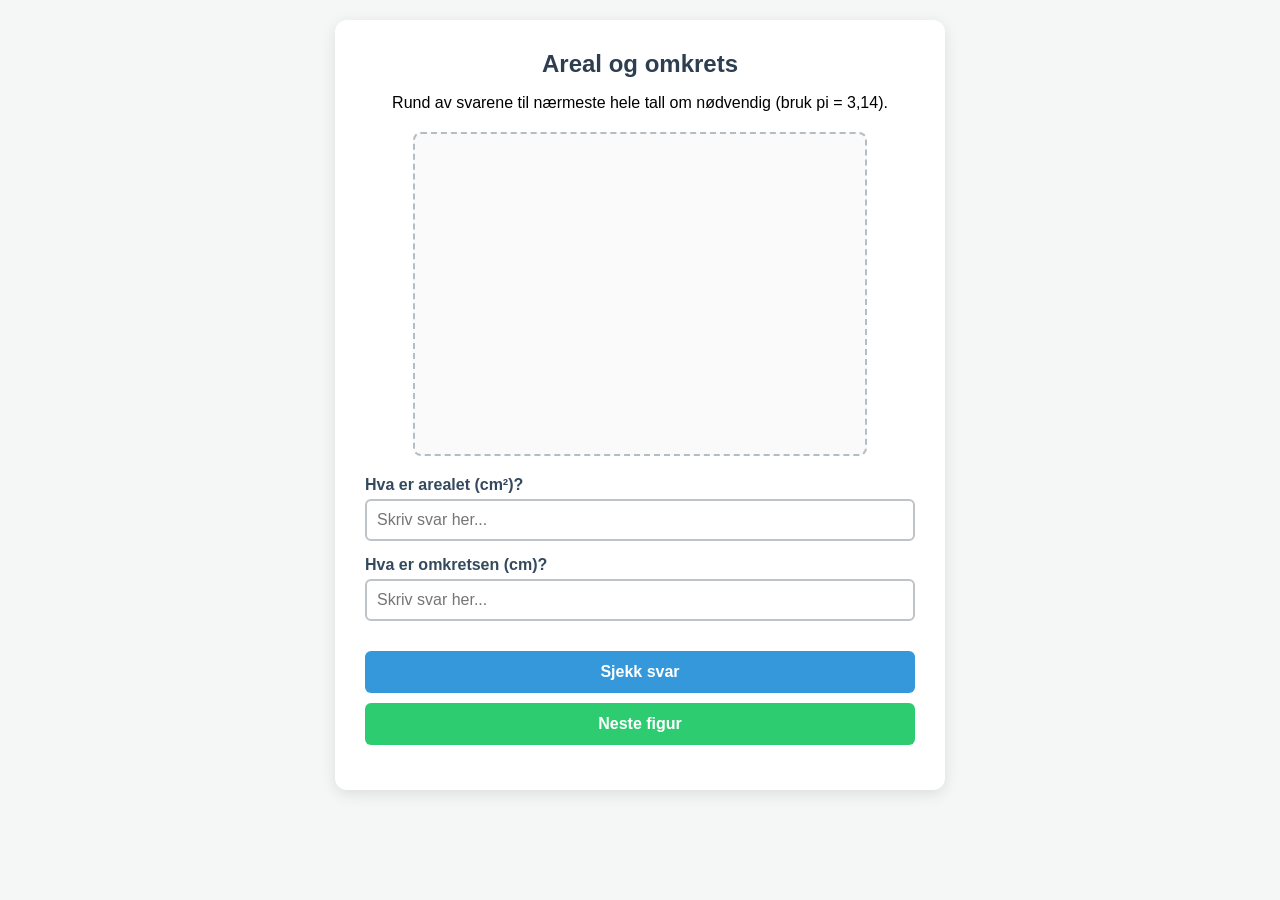
==== commit 61c8ba3f: "Add files via upload" ====
--- a/index.html
+++ b/index.html
@@ -78,7 +78,7 @@
 <div class="container">
     <h1>Areal og omkrets</h1>
     <div id="figurnavn"></div>
-    <p>Rund av svarene til nærmeste hele tall om nødvendig (bruk $\pi \approx 3,14$).</p>
+    <p>Rund av svarene til nærmeste hele tall om nødvendig (bruk pi = 3,14).</p>
     
     <div id="canvas-container">
         <canvas id="figurCanvas" width="450" height="320"></canvas>
@@ -124,7 +124,9 @@
         slettFelter();
         ctx.clearRect(0, 0, canvas.width, canvas.height);
         
-        // Lagt til 'avskjaert_rektangel' i listen over mulige oppgaver
+        // Nullstill linjestil slik at vi starter uten stiplede linjer
+        ctx.setLineDash([]);
+
         const figurTyper = ['rektangel', 'trekant', 'sirkel', 'halvsirkel', 'sammensatt_rektangel', 'rektangel_trekant', 'avskjaert_rektangel'];
         gjeldendeFigur = figurTyper[Math.floor(Math.random() * figurTyper.length)];
 
@@ -275,5 +277,3 @@
 
             let halvBredde = bredde / 2;
             let takSidelengde = Math.sqrt((halvBredde * halvBredde) + (trekantHoyde * trekantHoyde));
-
-            fasitAreal = (bredde * rektangelHoyde) + Math.round((bredde * trekantHoyde) / 2);
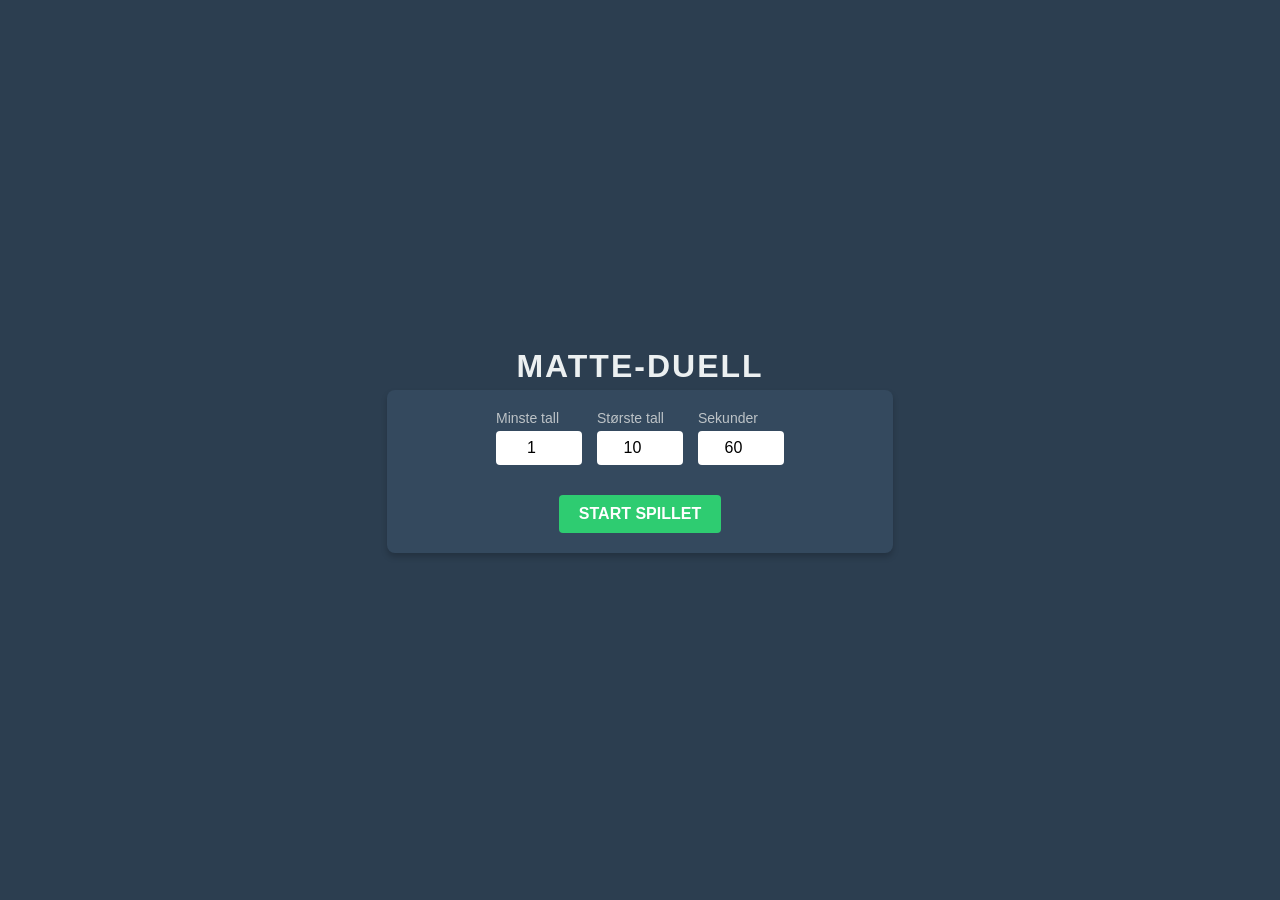
==== commit 0c920ad6: "Add files via upload" ====
--- a/index.html
+++ b/index.html
@@ -3,277 +3,313 @@
 <head>
     <meta charset="UTF-8">
     <meta name="viewport" content="width=device-width, initial-scale=1.0">
-    <title>Geometriøving for elever</title>
+    <title>Matte-duell med Sjakklokke</title>
     <style>
         body {
             font-family: 'Segoe UI', Tahoma, Geneva, Verdana, sans-serif;
-            background-color: #f4f7f6;
-            margin: 0;
-            padding: 20px;
+            background-color: #2c3e50;
+            color: #ecf0f1;
             display: flex;
             flex-direction: column;
             align-items: center;
-        }
-        .container {
-            background-color: white;
-            padding: 30px;
-            border-radius: 12px;
-            box-shadow: 0 4px 15px rgba(0,0,0,0.1);
-            max-width: 550px;
-            width: 100%;
+            justify-content: center;
+            min-height: 100vh;
+            margin: 0;
+            padding: 20px;
+            box-sizing: border-box;
+        }
+
+        h1 {
+            margin-bottom: 5px;
+            letter-spacing: 2px;
+        }
+
+        /* Innstillinger panel */
+        .setup-panel {
+            background-color: #34495e;
+            padding: 20px;
+            border-radius: 8px;
+            box-shadow: 0 4px 6px rgba(0,0,0,0.2);
+            margin-bottom: 20px;
+            display: flex;
+            flex-wrap: wrap;
+            gap: 15px;
+            justify-content: center;
+            align-items: center;
+        }
+
+        .input-group {
+            display: flex;
+            flex-direction: column;
+            font-size: 14px;
+        }
+
+        .input-group label {
+            margin-bottom: 5px;
+            color: #bdc3c7;
+        }
+
+        .input-group input {
+            padding: 8px;
+            border-radius: 4px;
+            border: none;
+            width: 70px;
+            font-size: 16px;
             text-align: center;
         }
-        h1 { color: #2c3e50; margin-top: 0; font-size: 24px; }
-        #canvas-container {
-            margin: 20px 0;
-            display: flex;
-            justify-content: center;
-        }
-        canvas {
-            border: 2px dashed #b2bec3;
-            background-color: #fafafa;
-            border-radius: 8px;
-        }
-        .input-group {
-            margin: 15px 0;
-            text-align: left;
-        }
-        label {
-            display: block;
+
+        button {
+            padding: 10px 20px;
+            font-size: 16px;
             font-weight: bold;
-            margin-bottom: 5px;
-            color: #34495e;
-        }
-        input {
-            width: 100%;
-            padding: 10px;
-            font-size: 16px;
-            border: 2px solid #bdc3c7;
-            border-radius: 6px;
-            box-sizing: border-box;
-            transition: all 0.3s;
-        }
-        .correct { border-color: #2ecc71 !important; background-color: #e8f8f5; }
-        .wrong { border-color: #e74c3c !important; background-color: #fceae9; }
-        button {
-            background-color: #3498db;
+            background-color: #2ecc71;
             color: white;
             border: none;
-            padding: 12px 24px;
+            border-radius: 4px;
+            cursor: pointer;
+            transition: background 0.2s;
+            margin-top: 15px;
+        }
+
+        button:hover {
+            background-color: #27ae60;
+        }
+
+        /* Spillområde */
+        .game-area {
+            display: none;
+            width: 100%;
+            max-width: 500px;
+            flex-direction: column;
+            align-items: center;
+        }
+
+        /* Sjakklokkene */
+        .clocks-container {
+            display: flex;
+            width: 100%;
+            gap: 20px;
+            margin-bottom: 30px;
+        }
+
+        .clock {
+            flex: 1;
+            padding: 20px;
+            border-radius: 8px;
+            text-align: center;
+            font-family: 'Courier New', Courier, monospace;
+            font-size: 24px;
+            font-weight: bold;
+            background-color: #e74c3c;
+            color: white;
+            box-shadow: 0 4px 6px rgba(0,0,0,0.1);
+            transition: background-color 0.2s, transform 0.1s;
+        }
+
+        .clock.active {
+            background-color: #2ecc71;
+            transform: scale(1.05);
+            box-shadow: 0 8px 12px rgba(46, 204, 113, 0.4);
+        }
+
+        .clock-label {
+            font-size: 14px;
+            text-transform: uppercase;
+            letter-spacing: 1px;
+            margin-bottom: 5px;
+            opacity: 0.8;
+        }
+
+        /* Oppgave og input */
+        .task-display {
+            font-size: 42px;
+            font-weight: bold;
+            color: #f1c40f;
+            margin-bottom: 10px;
+        }
+
+        .turn-display {
             font-size: 16px;
-            font-weight: bold;
-            border-radius: 6px;
-            cursor: pointer;
-            width: 100%;
-            margin-top: 15px;
-            transition: background 0.2s;
-        }
-        button:hover { background-color: #2980b9; }
-        #feedback { font-weight: bold; margin-top: 15px; font-size: 18px; }
-        #figurnavn { font-style: italic; color: #7f8c8d; margin-bottom: 10px; }
+            font-style: italic;
+            color: #bdc3c7;
+            margin-bottom: 20px;
+        }
+
+        .answer-input {
+            font-size: 28px;
+            padding: 10px;
+            width: 150px;
+            text-align: center;
+            border-radius: 8px;
+            border: 3px solid #34495e;
+            background-color: #ecf0f1;
+            color: #2c3e50;
+        }
+
+        .answer-input:focus {
+            outline: none;
+            border-color: #f1c40f;
+        }
     </style>
 </head>
 <body>
 
-<div class="container">
-    <h1>Areal og omkrets</h1>
-    <div id="figurnavn"></div>
-    <p>Rund av svarene til nærmeste hele tall om nødvendig (bruk pi = 3,14).</p>
+    <h1>MATTE-DUELL</h1>
     
-    <div id="canvas-container">
-        <canvas id="figurCanvas" width="450" height="320"></canvas>
+    <!-- Innstillinger -->
+    <div class="setup-panel" id="setupPanel">
+        <div class="input-group">
+            <label for="minNum">Minste tall</label>
+            <input type="number" id="minNum" value="1">
+        </div>
+        <div class="input-group">
+            <label for="maxNum">Største tall</label>
+            <input type="number" id="maxNum" value="10">
+        </div>
+        <div class="input-group">
+            <label for="gameTime">Sekunder</label>
+            <input type="number" id="gameTime" value="60">
+        </div>
+        <div style="width: 100%; text-align: center;">
+            <button onclick="startGame()">START SPILLET</button>
+        </div>
     </div>
 
-    <div class="input-group">
-        <label id="label-areal" for="input-areal">Hva er arealet (cm²)?</label>
-        <input type="number" id="input-areal" placeholder="Skriv svar her...">
+    <!-- Spillområde -->
+    <div class="game-area" id="gameArea">
+        <div class="clocks-container">
+            <div class="clock" id="clock0">
+                <div class="clock-label">Spiller 1</div>
+                <span id="time0">60.0</span>s
+            </div>
+            <div class="clock" id="clock1">
+                <div class="clock-label">Spiller 2</div>
+                <span id="time1">60.0</span>s
+            </div>
+        </div>
+
+        <div class="task-display" id="taskDisplay">0 x 0 = ?</div>
+        <div class="turn-display" id="turnDisplay">Gjør deg klar...</div>
+        
+        <input type="number" class="answer-input" id="answerInput" placeholder="Svar..." autocomplete="off">
     </div>
 
-    <div class="input-group">
-        <label id="label-omkrets" for="input-omkrets">Hva er omkretsen (cm)?</label>
-        <input type="number" id="input-omkrets" placeholder="Skriv svar her...">
-    </div>
-
-    <button onclick="sjekkSvar()">Sjekk svar</button>
-    <button onclick="genererNyFigur()" style="background-color: #2ecc71; margin-top: 10px;">Neste figur</button>
-
-    <div id="feedback"></div>
-</div>
-
-<script>
-    const canvas = document.getElementById('figurCanvas');
-    const ctx = canvas.getContext('2d');
-    
-    let gjeldendeFigur = "";
-    let fasitAreal = 0;
-    let fasitOmkrets = 0;
-
-    function slettFelter() {
-        document.getElementById('input-areal').value = "";
-        document.getElementById('input-omkrets').value = "";
-        document.getElementById('input-areal').className = "";
-        document.getElementById('input-omkrets').className = "";
-        document.getElementById('feedback').textContent = "";
-    }
-
-    function tilfeldig(min, max) {
-        return Math.floor(Math.random() * (max - min + 1)) + min;
-    }
-
-    function genererNyFigur() {
-        slettFelter();
-        ctx.clearRect(0, 0, canvas.width, canvas.height);
-        
-        // Nullstill linjestil slik at vi starter uten stiplede linjer
-        ctx.setLineDash([]);
-
-        const figurTyper = ['rektangel', 'trekant', 'sirkel', 'halvsirkel', 'sammensatt_rektangel', 'rektangel_trekant', 'avskjaert_rektangel'];
-        gjeldendeFigur = figurTyper[Math.floor(Math.random() * figurTyper.length)];
-
-        ctx.lineWidth = 3;
-        ctx.strokeStyle = '#2c3e50';
-        ctx.fillStyle = '#74b9ff';
-        ctx.font = 'bold 14px Arial';
-
-        if (gjeldendeFigur === 'rektangel') {
-            document.getElementById('figurnavn').textContent = "Figurtype: Rektangel";
-            let b = tilfeldig(5, 14);
-            let h = tilfeldig(4, 9);
-            fasitAreal = b * h;
-            fasitOmkrets = 2 * (b + h);
-
-            let scale = 22;
-            let pxB = b * scale;
-            let pxH = h * scale;
-            let x = (canvas.width - pxB) / 2;
-            let y = (canvas.height - pxH) / 2;
-
-            ctx.fillRect(x, y, pxB, pxH);
-            ctx.strokeRect(x, y, pxB, pxH);
-
-            ctx.fillStyle = '#2c3e50';
-            ctx.fillText(`${b} cm`, x + pxB/2 - 15, y - 10);
-            ctx.fillText(`${h} cm`, x + pxB + 10, y + pxH/2 + 5);
-
-        } else if (gjeldendeFigur === 'trekant') {
-            document.getElementById('figurnavn').textContent = "Figurtype: Rettvinklet trekant";
-            let g = tilfeldig(6, 12);
-            let h = tilfeldig(5, 10);
-            let hyp = Math.sqrt((g*g) + (h*h));
+    <script>
+        // Spillvariabler
+        let playerTimes = [60.0, 60.0];
+        let activePlayer = 0; // 0 eller 1
+        let isGameActive = false;
+        let currentAnswer = 0;
+        let minNum = 1;
+        let maxNum = 10;
+        let timerInterval = null;
+
+        const answerInput = document.getElementById('answerInput');
+
+        // Lyssne etter Enter-tast i svarfeltet
+        answerInput.addEventListener('keydown', function(event) {
+            if (event.key === 'Enter') {
+                checkAnswer();
+            }
+        });
+
+        function startGame() {
+            minNum = parseInt(document.getElementById('minNum').value);
+            maxNum = parseInt(document.getElementById('maxNum').value);
+            const startTime = parseFloat(document.getElementById('gameTime').value);
+
+            if (isNaN(minNum) || isNaN(maxNum) || isNaN(startTime) || minNum > maxNum || startTime <= 0) {
+                alert("Vennligst oppgi gyldige tall og tider.");
+                return;
+            }
+
+            // Nullstill spilltilstand
+            playerTimes = [startTime, startTime];
+            activePlayer = Math.floor(Math.random() * 2); // Tilfeldig hvem som starter
+            isGameActive = true;
+
+            // Oppdater grensesnitt
+            document.getElementById('setupPanel').style.display = 'none';
+            document.getElementById('gameArea').style.display = 'flex';
             
-            fasitAreal = Math.round((g * h) / 2);
-            fasitOmkrets = Math.round(g + h + hyp);
-
-            let scale = 22;
-            let pxG = g * scale;
-            let pxH = h * scale;
-            let x = (canvas.width - pxG) / 2;
-            let y = (canvas.height - pxH) / 2 + pxH;
-
-            ctx.beginPath();
-            ctx.moveTo(x, y);
-            ctx.lineTo(x + pxG, y);
-            ctx.lineTo(x, y - pxH);
-            ctx.closePath();
-            ctx.fill();
-            ctx.stroke();
-
-            ctx.fillStyle = '#2c3e50';
-            ctx.fillText(`g = ${g} cm`, x + pxG/2 - 20, y + 20);
-            ctx.fillText(`h = ${h} cm`, x - 50, y - pxH/2 + 5);
-
-        } else if (gjeldendeFigur === 'sirkel') {
-            document.getElementById('figurnavn').textContent = "Figurtype: Sirkel";
-            let r = tilfeldig(3, 6);
-            fasitAreal = Math.round(Math.PI * r * r);
-            fasitOmkrets = Math.round(2 * Math.PI * r);
-
-            let scale = 24;
-            let pxR = r * scale;
-            let cx = canvas.width / 2;
-            let cy = canvas.height / 2;
-
-            ctx.beginPath();
-            ctx.arc(cx, cy, pxR, 0, 2 * Math.PI);
-            ctx.fill();
-            ctx.stroke();
-
-            ctx.beginPath();
-            ctx.moveTo(cx, cy);
-            ctx.lineTo(cx + pxR, cy);
-            ctx.strokeStyle = '#e74c3c';
-            ctx.stroke();
-
-            ctx.fillStyle = '#2c3e50';
-            ctx.fillText(`r = ${r} cm`, cx + pxR/3, cy - 8);
-
-        } else if (gjeldendeFigur === 'halvsirkel') {
-            document.getElementById('figurnavn').textContent = "Figurtype: Halvsirkel";
-            let r = tilfeldig(4, 7);
-            fasitAreal = Math.round((Math.PI * r * r) / 2);
-            fasitOmkrets = Math.round((Math.PI * r) + (2 * r));
-
-            let scale = 24;
-            let pxR = r * scale;
-            let cx = canvas.width / 2;
-            let cy = canvas.height / 2 + (pxR / 2);
-
-            ctx.beginPath();
-            ctx.arc(cx, cy, pxR, Math.PI, 0, false);
-            ctx.closePath();
-            ctx.fill();
-            ctx.stroke();
-
-            ctx.fillStyle = '#2c3e50';
-            ctx.fillText(`d = ${r * 2} cm`, cx - 25, cy + 20);
-
-        } else if (gjeldendeFigur === 'sammensatt_rektangel') {
-            document.getElementById('figurnavn').textContent = "Figurtype: L-formet figur (Finn manglende sider selv!)";
+            answerInput.value = '';
+            answerInput.focus();
+
+            updateClockDisplay();
+            generateTask();
+
+            // Start nedtelling (kjører hvert 100. millisekund / 0.1s)
+            if (timerInterval) clearInterval(timerInterval);
+            timerInterval = setInterval(updateTime, 100);
+        }
+
+        function generateTask() {
+            const num1 = Math.floor(Math.random() * (maxNum - minNum + 1)) + minNum;
+            const num2 = Math.floor(Math.random() * (maxNum - minNum + 1)) + minNum;
+            currentAnswer = num1 * num2;
+
+            document.getElementById('taskDisplay').textContent = `${num1}  x  ${num2}  =  ?`;
+            document.getElementById('turnDisplay').textContent = `Det er SPILLER ${activePlayer + 1} som må svare!`;
             
-            let a = tilfeldig(8, 12);  
-            let b = tilfeldig(3, 5);   
-            let c = tilfeldig(8, 12);  
-            let d = tilfeldig(3, 5);   
-            
-            if (b >= a) b = a - 3;
-            if (d >= c) d = c - 3;
-            
-            let e = a - b; 
-            let f = c - d; 
-
-            fasitAreal = (a * d) + (b * f);
-            fasitOmkrets = a + b + c + d + e + f;
-
-            let scale = 20;
-            let startX = (canvas.width - (a * scale)) / 2;
-            let startY = (canvas.height - (c * scale)) / 2;
-
-            ctx.beginPath();
-            ctx.moveTo(startX, startY); 
-            ctx.lineTo(startX + (b * scale), startY); 
-            ctx.lineTo(startX + (b * scale), startY + (f * scale)); 
-            ctx.lineTo(startX + (a * scale), startY + (f * scale)); 
-            ctx.lineTo(startX + (a * scale), startY + (c * scale)); 
-            ctx.lineTo(startX, startY + (c * scale)); 
-            ctx.closePath();
-            
-            ctx.fill();
-            ctx.stroke();
-
-            ctx.fillStyle = '#2c3e50';
-            ctx.fillText(`${b} cm`, startX + (b * scale)/2 - 10, startY - 10); 
-            ctx.fillText(`${c} cm`, startX - 35, startY + (c * scale)/2); 
-            ctx.fillText(`${a} cm`, startX + (a * scale)/2 - 10, startY + (c * scale) + 20); 
-            ctx.fillText(`${d} cm`, startX + (a * scale) + 10, startY + (f * scale) + (d * scale)/2 + 5); 
-
-        } else if (gjeldendeFigur === 'rektangel_trekant') {
-            document.getElementById('figurnavn').textContent = "Figurtype: Husform (rektangel + trekant)";
-            
-            let bredde = tilfeldig(8, 12);
-            if (bredde % 2 !== 0) bredde += 1; 
-            
-            let rektangelHoyde = tilfeldig(4, 7);
-            let trekantHoyde = tilfeldig(4, 6);
-
-            let halvBredde = bredde / 2;
-            let takSidelengde = Math.sqrt((halvBredde * halvBredde) + (trekantHoyde * trekantHoyde));
+            updateClockDisplay();
+        }
+
+        function checkAnswer() {
+            if (!isGameActive) return;
+
+            const userAnswer = parseInt(answerInput.value);
+            if (isNaN(userAnswer)) return;
+
+            if (userAnswer === currentAnswer) {
+                // RIKTIG SVAR: Bytt aktiv spiller umiddelbart
+                activePlayer = activePlayer === 0 ? 1 : 0;
+                answerInput.value = '';
+                generateTask();
+            } else {
+                // FEIL SVAR: Tøm feltet, tiden fortsetter å løpe for nåværende spiller
+                answerInput.value = '';
+            }
+        }
+
+        function updateTime() {
+            if (!isGameActive) return;
+
+            // Trekk fra 0.1 sekund fra den aktive spilleren
+            playerTimes[activePlayer] -= 0.1;
+
+            // Sjekk om tiden har gått ut
+            if (playerTimes[activePlayer] <= 0) {
+                playerTimes[activePlayer] = 0;
+                isGameActive = false;
+                clearInterval(timerInterval);
+                updateClockDisplay();
+
+                const winner = activePlayer === 0 ? 2 : 1;
+                
+                // Forsink alerten ørlite slik at 0.0s rekker å tegnes på skjermen
+                setTimeout(() => {
+                    alert(`Tiden er ute!\n\nSpiller ${activePlayer + 1} gikk tom for tid.\nSpiller ${winner} VINNER DUELLEN! 🏆`);
+                    // Vis oppsettet igjen
+                    document.getElementById('setupPanel').style.display = 'flex';
+                    document.getElementById('gameArea').style.display = 'none';
+                }, 50);
+                return;
+            }
+
+            updateClockDisplay();
+        }
+
+        function updateClockDisplay() {
+            // Oppdater tallene (vises med én desimal)
+            document.getElementById('time0').textContent = playerTimes[0].toFixed(1);
+            document.getElementById('time1').textContent = playerTimes[1].toFixed(1);
+
+            // Oppdater fargene (grønn for aktiv, rød for inaktiv)
+            const clock0 = document.getElementById('clock0');
+            const clock1 = document.getElementById('clock1');
+
+            if (activePlayer === 0) {
+                clock0.classList.add('active');
+                clock1.classList.remove('active');
+            } else {
+                clock0.classList.remove('active');
